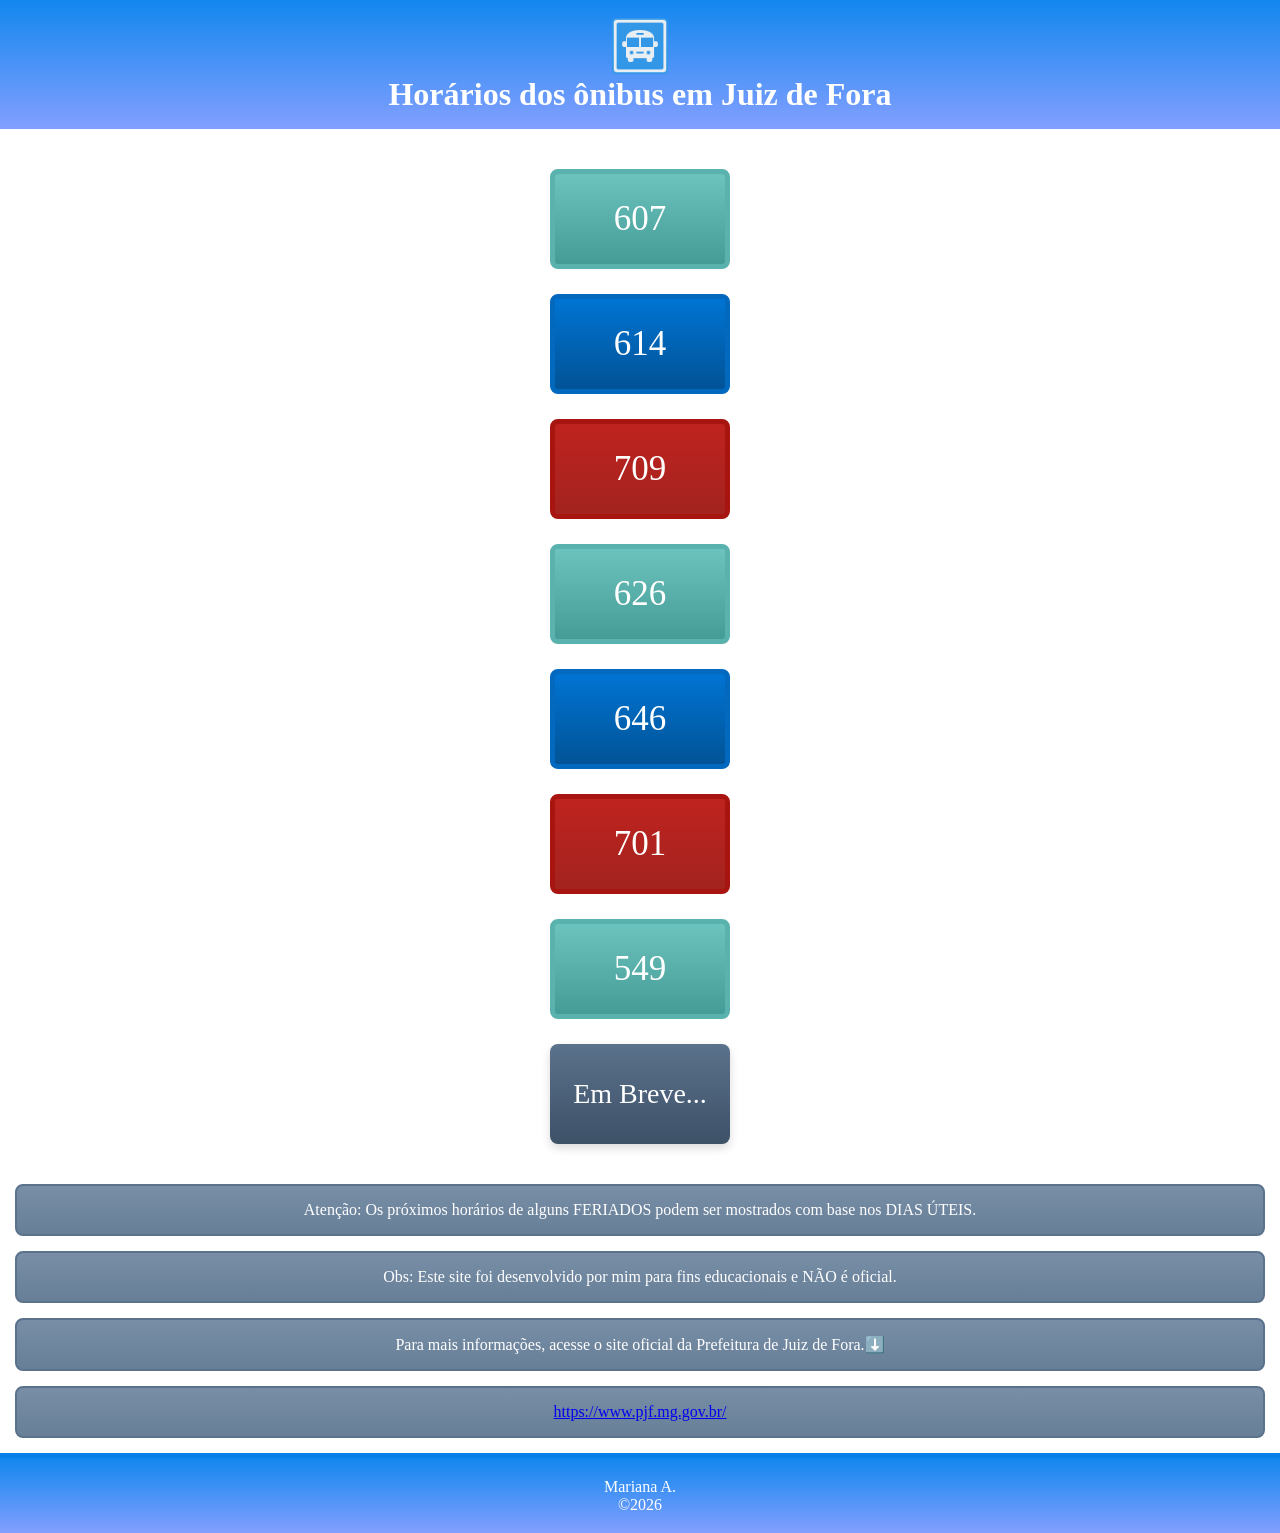
==== index.html @ ee6ae85e "feat: melhoria do visual do quadro de avisos e novo aviso de desenvolvimento educacional" ====
<!DOCTYPE html>
<html lang="pt-br">
<head>
    <meta charset="UTF-8">
    <meta name="viewport" content="width=device-width, initial-scale=1.0">
    <meta name="description" content="Confira os horários dos ônibus mais importantes pra você!">
    <link rel="stylesheet" href="CSS/style.css">
    <title>Horário dos Ônibus</title>
</head>
<body>
    <header>
        <img src="img/bus.png">
        <h1 class="fonte">Horários dos ônibus em Juiz de Fora</h1>
    </header>

    <nav>
        <a class="verde fonte" href="HTML/607.html">607</a>
        <a class="azul fonte" href="HTML/614.html">614</a>
        <a class="vermelho fonte" href="HTML/709.html">709</a>
        <a class="verde fonte" href="HTML/626.html">626</a>
        <a class="azul fonte" href="HTML/646.html">646</a>
        <a class="vermelho fonte" href="HTML/701.html">701</a>
        <a class="verde fonte" href="HTML/549.html">549</a>
        <p class="ciano fonte" style="font-size: 28px; padding: 25px 10px; border:none; cursor: not-allowed;">Em Breve...</p>
    </nav>
    <div class="fonte">
        <p class="avisos">Atenção: Os próximos horários de alguns FERIADOS podem ser mostrados com base nos DIAS ÚTEIS.</p>
        <p class="avisos">Obs: Este site foi desenvolvido por mim para fins educacionais e NÃO é oficial.</p>
        <p class="avisos">Para mais informações, acesse o site oficial da Prefeitura de Juiz de Fora.⬇️ </p>
        <a class="avisos" href="https://www.pjf.mg.gov.br/onibus/itinerario/" target="_blank">https://www.pjf.mg.gov.br/</a>
        
    </div>

    <footer>
        <p class="fonte">Mariana A.</p>
        <p class="fonte">©2026</p>
    </footer>
    
</body>
</html>
---- CSS/style.css ----
@import url('https://fonts.googleapis.com/css2?family=Lobster&family=Montenegrin+Gothic+One&family=Roboto:ital,wght@0,100..900;1,100..900&display=swap');

*{
    box-sizing: border-box;
    margin: 0;
}
header{
    display: flex;
    flex-direction: column;
    background-image: linear-gradient(rgb(18, 135, 238), rgb(130, 159, 255));
    height: auto;
    justify-content: center;
    align-items: center;
    padding: 16px 12px;
}
header img{
    max-width: 60px;
}
nav{
    display: flex;
    flex-direction: column;
    height: auto;
    justify-content: center;
    align-items: center;
    margin-top: 40px;
}
nav a{
    display: flex;
    justify-content: center;
    align-items: center;
    width: 180px;
    height: 100px;
    text-decoration: none;
    padding: 12px 20px;
    margin-bottom: 25px;
    box-sizing: border-box;
    font-size: 35px;
    text-align: center;
    border-radius: 8px;
}
nav p{
    display: flex;
    justify-content: center;
    align-items: center;
    width: 180px;
    height: 100px;
    text-decoration: none;
    padding: 12px 20px;
    margin-bottom: 25px;
    box-sizing: border-box;
    font-size: 35px;
    text-align: center;
    border-radius: 8px;
}
.verde{
    background-image: linear-gradient(#6cc3be, #459b96);
    border: 5px solid #59b2ae;
}
nav a.verde:hover{
    font-size: 33px;
    background-image: linear-gradient(#459995, #216e6b);
    border: 5px solid #3e8c88;
}
.azul{
    background-image: linear-gradient(#0074d3, #015396);
    border: 5px solid #0269be;
}
nav a.azul:hover{
    font-size: 33px;
    background-image: linear-gradient(#005eab, #003560);
    border: 5px solid #005eaa;
}
.vermelho{
    background-image: linear-gradient(#bf231f, #a3231f);
    border: 5px solid #a81510;
}
nav a.vermelho:hover{
    font-size: 33px;
    background-image: linear-gradient(#a41a16, #7e1612);
    border: 5px solid #870e0a;
}
.ciano{
    background-image: linear-gradient(#5b728c, #3d5167);
    border-radius: 8px;
    border: 5px solid #334a5f;
    box-shadow: 0 4px 10px rgba(0, 0, 0, 0.15);
    padding: 8px 12px;
}
footer{
    display: flex;
    flex-direction: column;
    background-image: linear-gradient(rgb(18, 135, 238), rgb(130, 159, 255));
    height: 80px;
    width: 100%;
    border-top: 5px solid rgb(8, 128, 233);
    justify-content: center;
    align-items: center;
}
.fonte{
    color: white;
    font-family: "Montenegrin Gothic One", serif;
    text-align: center;
}
.proximo{
    display: flex;
    justify-content: center;
    width: 100%;
    padding: 0;
}

.card{
    flex: 3;
    padding: 10px;
    margin: 0;
    margin-top: 15px;
    text-align: center;
}

.card p{
    font-size: 35px;
    font-family: "Montenegrin Gothic One", serif;
    color: rgb(58, 58, 74);

}
.lista-horarios{
    padding: 15px;
}
.grade-horarios{
    display: grid;
    grid-template-columns: repeat(3, minmax(90px, 1fr));
    gap: 10px;
    margin-top: 10px;
    margin-bottom: 20px;
}

.horario-item-verde{
    background: #f4f9ff;
    border: 2px solid #59b2ae;
    border-radius: 8px;
    padding: 10px;
    text-align: center;
    font-size: 18px;
    font-weight: bold;
    color: #1f4f4c;
}
.horario-item-azul{
    background: #f4f9ff;
    border: 2px solid #0074d3;
    border-radius: 8px;
    padding: 10px;
    text-align: center;
    font-size: 18px;
    font-weight: bold;
    color: #1f344f;
}
.horario-item-vermelho{
    background: #f4f9ff;
    border: 2px solid #bf231f;
    border-radius: 8px;
    padding: 10px;
    text-align: center;
    font-size: 18px;
    font-weight: bold;
    color: #4f1f1f;
}
.final{
    display: flex;
    justify-content: center;
    align-items: center;
}
.final a{
    text-decoration: none;
    padding: 15px 30px;
    margin-bottom: 10px;
}
.final a:hover{
    background-image: linear-gradient(#3d5167, #1f2a3b);
    border: 5px solid #1f2a3b;
}
.avisos{
    display: flex;
    justify-content: center;
    align-items: center;
    padding: 15px;
    margin: 15px;
    background-image: linear-gradient(#788ea7, #687f98);
    border: 2px solid #5b728c;
    border-radius: 8px;
}
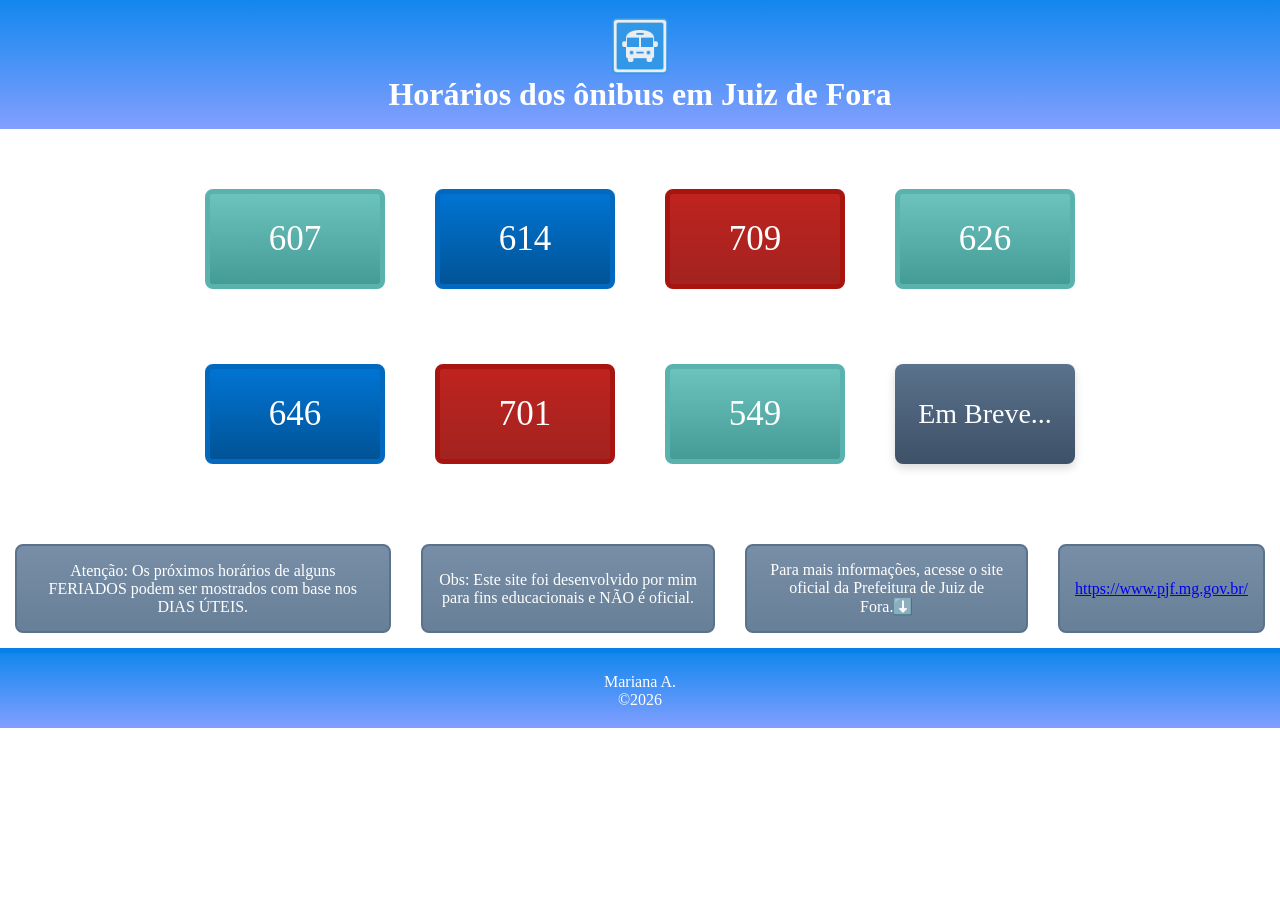
==== commit ee710dda: "feat: criada a responsividade para telas maiores" ====
--- a/index.html
+++ b/index.html
@@ -23,7 +23,7 @@
         <a class="verde fonte" href="HTML/549.html">549</a>
         <p class="ciano fonte" style="font-size: 28px; padding: 25px 10px; border:none; cursor: not-allowed;">Em Breve...</p>
     </nav>
-    <div class="fonte">
+    <div class="fonte avisospai">
         <p class="avisos">Atenção: Os próximos horários de alguns FERIADOS podem ser mostrados com base nos DIAS ÚTEIS.</p>
         <p class="avisos">Obs: Este site foi desenvolvido por mim para fins educacionais e NÃO é oficial.</p>
         <p class="avisos">Para mais informações, acesse o site oficial da Prefeitura de Juiz de Fora.⬇️ </p>
--- a/CSS/style.css
+++ b/CSS/style.css
@@ -187,3 +187,53 @@
     border: 2px solid #5b728c;
     border-radius: 8px;
 }
+
+@media only screen and (min-width: 950px) {
+    nav{
+        display: grid;
+        grid-template-columns: auto auto auto auto;
+        height: auto;
+        justify-content: center;
+        align-items: center;
+        gap: 50px;
+        margin-top: 60px;
+        margin-bottom: 40px;
+} 
+    .avisospai{
+        display: flex;
+        flex-direction: row;
+        justify-content: center;
+
+    }
+    .avisos{
+    padding: 15px;
+    margin: 15px;
+    background-image: linear-gradient(#788ea7, #687f98);
+    border: 2px solid #5b728c;
+    border-radius: 8px;
+    width: fit-content;
+}
+    .proximo{
+    display: flex;
+    justify-content: center;
+    width: 100%;
+    padding: 0;
+    padding-left: 70px;
+    padding-right: 70px;
+}
+    .lista-horarios{
+    padding: 95px;
+    padding-top: 15px;
+    padding-bottom: 15px;
+}
+    .grade-horarios{
+    display: grid;
+    grid-template-columns: repeat(7, minmax(50px, 7fr));
+    gap: 15px;
+    margin-top: 10px;
+    margin-bottom: 20px;
+}
+
+
+}
+
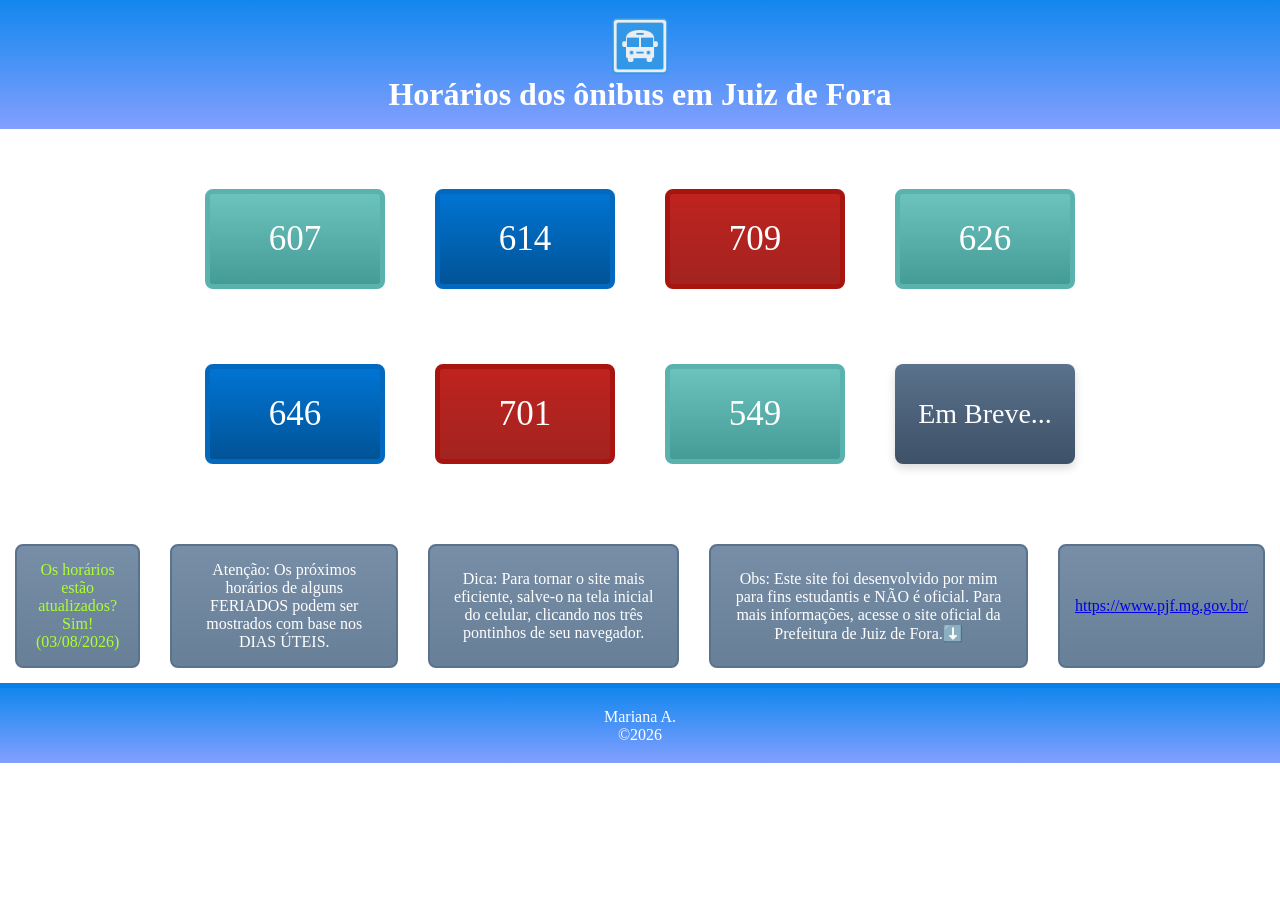
==== commit f28d389d: "feat: adiciona os novos horários do 607, acrescenta dica e informação de atualização" ====
--- a/index.html
+++ b/index.html
@@ -24,9 +24,10 @@
         <p class="ciano fonte" style="font-size: 28px; padding: 25px 10px; border:none; cursor: not-allowed;">Em Breve...</p>
     </nav>
     <div class="fonte avisospai">
+        <p class="avisos" style="color: greenyellow;">Os horários estão atualizados? Sim! (03/08/2026)</p>
         <p class="avisos">Atenção: Os próximos horários de alguns FERIADOS podem ser mostrados com base nos DIAS ÚTEIS.</p>
-        <p class="avisos">Obs: Este site foi desenvolvido por mim para fins educacionais e NÃO é oficial.</p>
-        <p class="avisos">Para mais informações, acesse o site oficial da Prefeitura de Juiz de Fora.⬇️ </p>
+        <p class="avisos">Dica: Para tornar o site mais eficiente, salve-o na tela inicial do celular, clicando nos três pontinhos de seu navegador.</p>
+        <p class="avisos">Obs: Este site foi desenvolvido por mim para fins estudantis e NÃO é oficial. Para mais informações, acesse o site oficial da Prefeitura de Juiz de Fora.⬇️</p>       
         <a class="avisos" href="https://www.pjf.mg.gov.br/onibus/itinerario/" target="_blank">https://www.pjf.mg.gov.br/</a>
         
     </div>
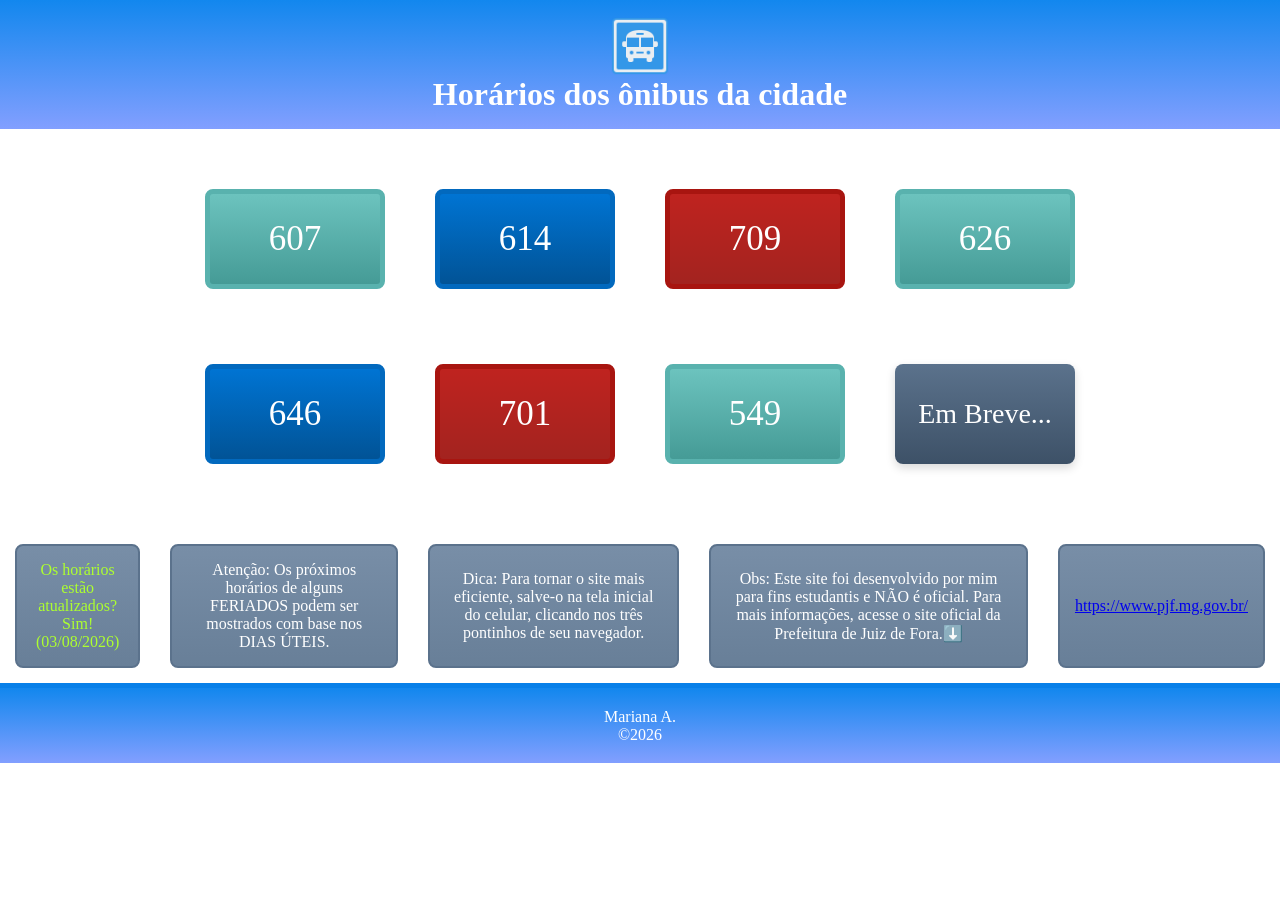
==== commit 647d9ae5: "docs: adiciona README" ====
--- a/index.html
+++ b/index.html
@@ -10,7 +10,7 @@
 <body>
     <header>
         <img src="img/bus.png">
-        <h1 class="fonte">Horários dos ônibus em Juiz de Fora</h1>
+        <h1 class="fonte">Horários dos ônibus da cidade</h1>
     </header>
 
     <nav>
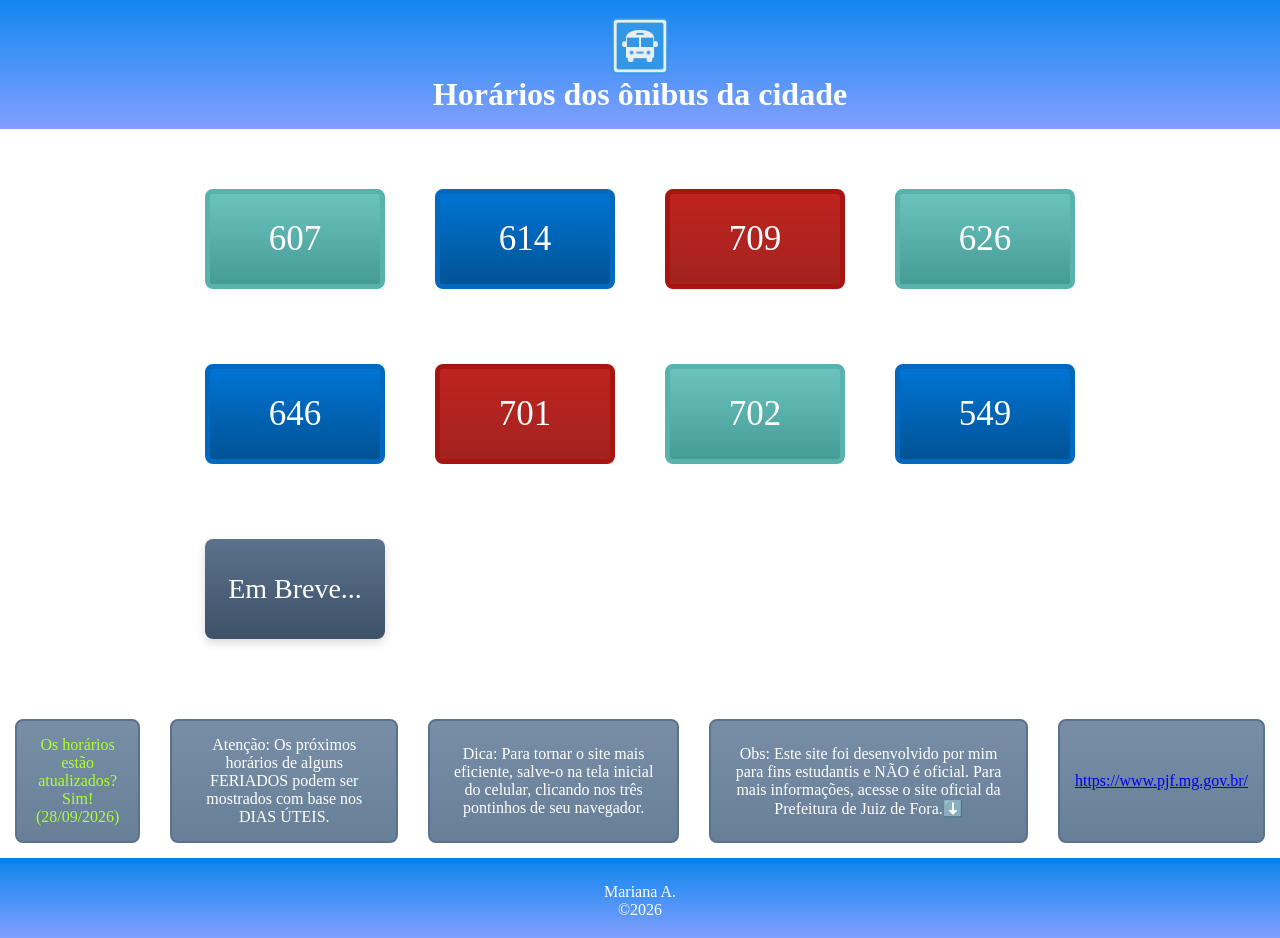
==== commit dc7579b5: "feat: acrescenta a linha 702" ====
--- a/index.html
+++ b/index.html
@@ -20,11 +20,12 @@
         <a class="verde fonte" href="HTML/626.html">626</a>
         <a class="azul fonte" href="HTML/646.html">646</a>
         <a class="vermelho fonte" href="HTML/701.html">701</a>
-        <a class="verde fonte" href="HTML/549.html">549</a>
+        <a class="verde fonte" href="HTML/702.html">702</a>
+        <a class="azul fonte" href="HTML/549.html">549</a>
         <p class="ciano fonte" style="font-size: 28px; padding: 25px 10px; border:none; cursor: not-allowed;">Em Breve...</p>
     </nav>
     <div class="fonte avisospai">
-        <p class="avisos" style="color: greenyellow;">Os horários estão atualizados? Sim! (03/08/2026)</p>
+        <p class="avisos" style="color: greenyellow;">Os horários estão atualizados? Sim! (28/09/2026)</p>
         <p class="avisos">Atenção: Os próximos horários de alguns FERIADOS podem ser mostrados com base nos DIAS ÚTEIS.</p>
         <p class="avisos">Dica: Para tornar o site mais eficiente, salve-o na tela inicial do celular, clicando nos três pontinhos de seu navegador.</p>
         <p class="avisos">Obs: Este site foi desenvolvido por mim para fins estudantis e NÃO é oficial. Para mais informações, acesse o site oficial da Prefeitura de Juiz de Fora.⬇️</p>       
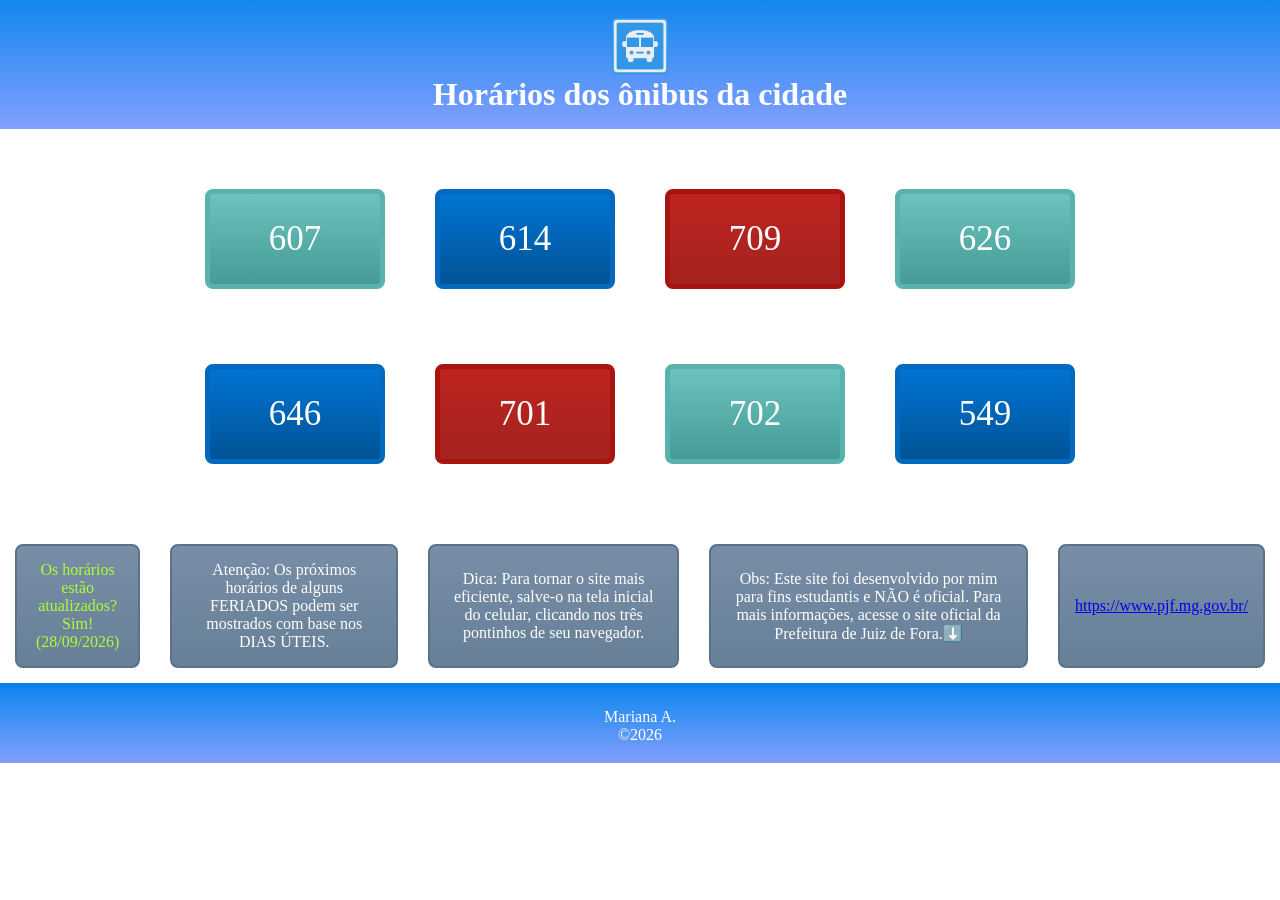
==== commit 198a3082: "feat: implementa PWA para o site" ====
--- a/index.html
+++ b/index.html
@@ -4,7 +4,11 @@
     <meta charset="UTF-8">
     <meta name="viewport" content="width=device-width, initial-scale=1.0">
     <meta name="description" content="Confira os horários dos ônibus mais importantes pra você!">
+    <meta name="mobile-web-app-capable" content="yes">
     <link rel="stylesheet" href="CSS/style.css">
+    <link rel="manifest" href="./manifest.webmanifest">
+    <meta name="theme-color" content="#2563eb">
+    <link rel="apple-touch-icon" href="./img/icone-app.png">
     <title>Horário dos Ônibus</title>
 </head>
 <body>
@@ -37,6 +41,7 @@
         <p class="fonte">Mariana A.</p>
         <p class="fonte">©2026</p>
     </footer>
-    
+
+    <script src="./JS/proximo.js" defer></script>
 </body>
 </html>
--- a/CSS/style.css
+++ b/CSS/style.css
@@ -233,7 +233,8 @@
     margin-top: 10px;
     margin-bottom: 20px;
 }
-
-
-}
-
+    nav p {
+        display: none;
+    }
+}
+
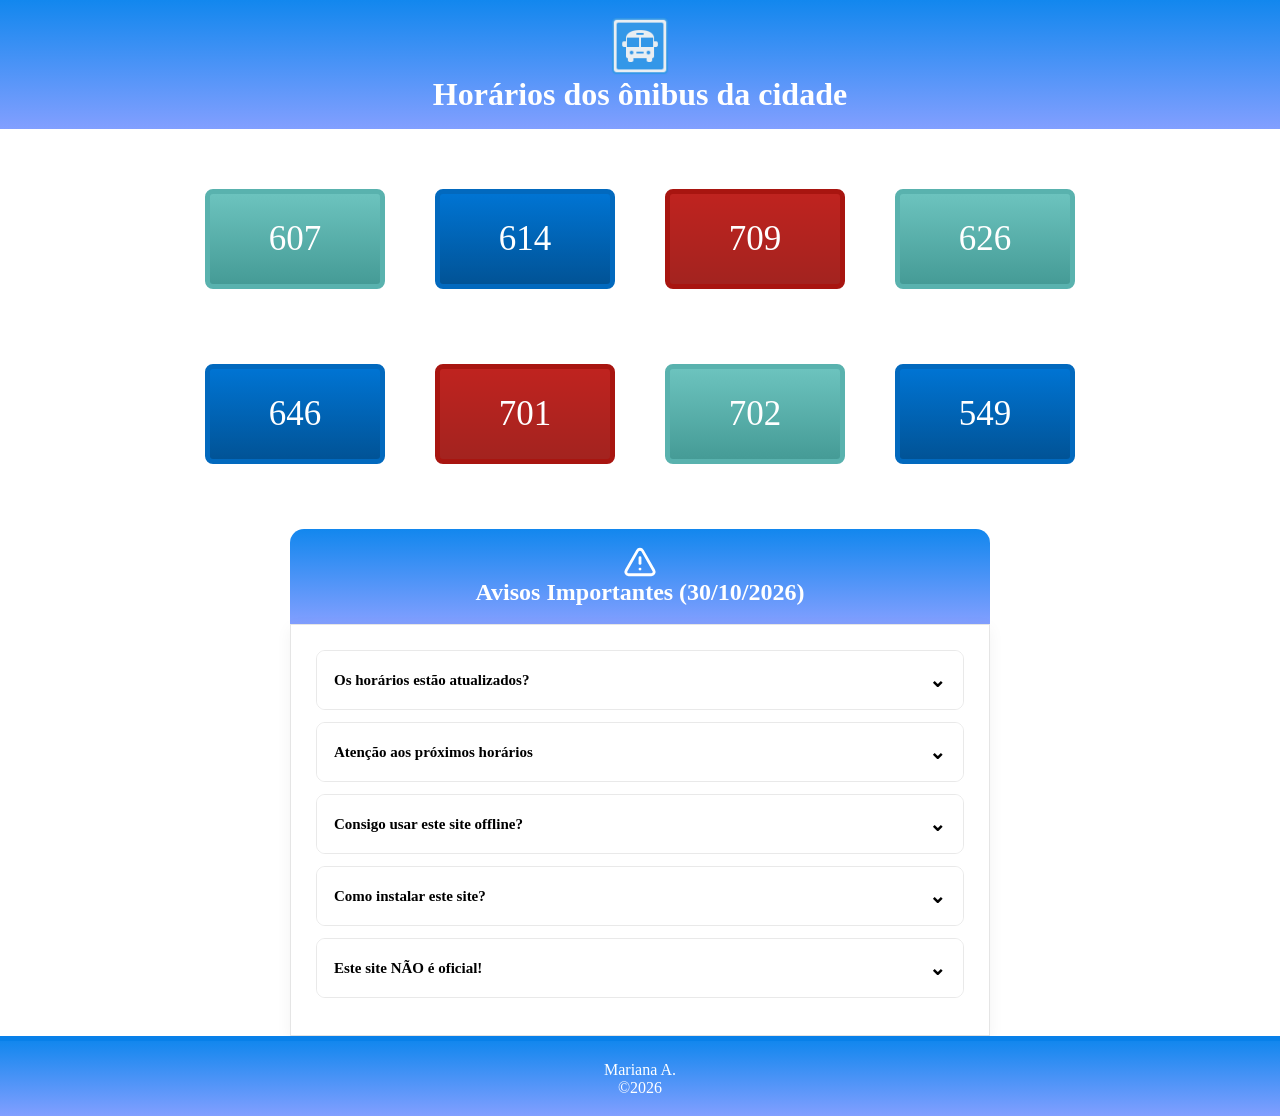
==== commit e85acebe: "feat: melhora layout de card de avisos da tela inicial" ====
--- a/index.html
+++ b/index.html
@@ -1,5 +1,6 @@
 <!DOCTYPE html>
 <html lang="pt-br">
+
 <head>
     <meta charset="UTF-8">
     <meta name="viewport" content="width=device-width, initial-scale=1.0">
@@ -11,6 +12,7 @@
     <link rel="apple-touch-icon" href="./img/icone-app.png">
     <title>Horário dos Ônibus</title>
 </head>
+
 <body>
     <header>
         <img src="img/bus.png">
@@ -26,16 +28,96 @@
         <a class="vermelho fonte" href="HTML/701.html">701</a>
         <a class="verde fonte" href="HTML/702.html">702</a>
         <a class="azul fonte" href="HTML/549.html">549</a>
-        <p class="ciano fonte" style="font-size: 28px; padding: 25px 10px; border:none; cursor: not-allowed;">Em Breve...</p>
+        <p class="ciano fonte" style="font-size: 28px; padding: 25px 10px; border:none; cursor: not-allowed;">Em
+            Breve...</p>
     </nav>
-    <div class="fonte avisospai">
-        <p class="avisos" style="color: greenyellow;">Os horários estão atualizados? Sim! (28/09/2026)</p>
-        <p class="avisos">Atenção: Os próximos horários de alguns FERIADOS podem ser mostrados com base nos DIAS ÚTEIS.</p>
-        <p class="avisos">Dica: Para tornar o site mais eficiente, salve-o na tela inicial do celular, clicando nos três pontinhos de seu navegador.</p>
-        <p class="avisos">Obs: Este site foi desenvolvido por mim para fins estudantis e NÃO é oficial. Para mais informações, acesse o site oficial da Prefeitura de Juiz de Fora.⬇️</p>       
-        <a class="avisos" href="https://www.pjf.mg.gov.br/onibus/itinerario/" target="_blank">https://www.pjf.mg.gov.br/</a>
-        
-    </div>
+
+    <header class="avisos-header">
+        <div class="avisos-icone"><svg xmlns="http://www.w3.org/2000/svg" width="34" height="34" viewBox="0 0 24 24" fill="none" stroke="currentColor" stroke-width="2" stroke-linecap="round" stroke-linejoin="round" class="lucide lucide-triangle-alert preview-icon"><path d="m21.73 18-8-14a2 2 0 0 0-3.48 0l-8 14A2 2 0 0 0 4 21h16a2 2 0 0 0 1.73-3"/><path d="M12 9v4"/><path d="M12 17h.01"/></svg></div>
+        <div>
+            <h2 class="fonte">Avisos Importantes (30/10/2026)</h2>
+        </div>
+    </header>
+
+    <section class="avisos-container">
+        <div class="avisos-lista">
+
+            <!-- Pergunta 1 -->
+            <div class="aviso-item">
+                <button class="aviso-pergunta" aria-expanded="false" aria-controls="resposta-1">
+                    <span class="fonte">Os horários estão atualizados?</span>
+                    <span class="aviso-seta" aria-hidden="true">⌄</span>
+                </button>
+
+                <div class="aviso-resposta" id="resposta-1" hidden>
+                    <p class="fonte">Sim! Os horários sempre estão atualizados conforme o site oficial da
+                        Prefeitura.</p>
+                </div>
+            </div>
+
+            <!-- Pergunta 2 -->
+            <div class="aviso-item">
+                <button class="aviso-pergunta" aria-expanded="false" aria-controls="resposta-2">
+                    <span class="fonte">Atenção aos próximos horários</span>
+                    <span class="aviso-seta" aria-hidden="true">⌄</span>
+                </button>
+
+                <div class="aviso-resposta" id="resposta-2" hidden>
+                    <p class="fonte">Os próximos horários de alguns FERIADOS podem ser mostrados com base nos DIAS
+                        ÚTEIS, por isso é sempre bom conferir a grade de horários caso seja feriado.</p>
+                </div>
+            </div>
+
+            <!-- Pergunta 3 -->
+            <div class="aviso-item">
+                <button class="aviso-pergunta" aria-expanded="false" aria-controls="resposta-3">
+                    <span class="fonte">Consigo usar este site offline?</span>
+                    <span class="aviso-seta" aria-hidden="true">⌄</span>
+                </button>
+
+                <div class="aviso-resposta" id="resposta-3" hidden>
+                    <p class="fonte">Sim! Você pode instalar este site na sua tela inicial e acessá-lo offline.
+                        Para isto, veja o passo
+                        a passo abaixo.</p>
+                </div>
+            </div>
+
+            <!-- Pergunta 4 -->
+            <div class="aviso-item">
+                <button class="aviso-pergunta" aria-expanded="false" aria-controls="resposta-3">
+                    <span class="fonte">Como instalar este site?</span>
+                    <span class="aviso-seta" aria-hidden="true">⌄</span>
+                </button>
+
+                <div class="aviso-resposta" id="resp4sta-3" hidden>
+                    <p class="fonte">Para instalar este site na tela inicial (como se fosse um aplicativo), siga
+                        os passos abaixo:<br>
+
+                        1-Clique nos três pontinhos no canto superior direito da tela (:);<br>
+                        2-Procure e clique na opção "Instalar e criar atalho" (ou opção similar);<br>
+                        3-Clique em "Instalar" e aguarde o download;<br>
+                        4-Após o download, o site aparecerá em sua tela inicial, e você poderá usá-lo offline.</p>
+                </div>
+            </div>
+
+            <!-- Pergunta 5 -->
+            <div class="aviso-item">
+                <button class="aviso-pergunta" aria-expanded="false" aria-controls="resposta-3">
+                    <span class="fonte">Este site NÃO é oficial!</span>
+                    <span class="aviso-seta" aria-hidden="true">⌄</span>
+                </button>
+
+                <div class="aviso-resposta" id="resposta-3" hidden>
+                    <p class="fonte">Este site foi desenvolvido por mim para fins estudantis e NÃO é oficial. Para
+                        mais
+                        informações, acesse o site oficial da Prefeitura de Juiz de Fora.⬇️</p>
+                    <a class="avisos fonte" href="https://www.pjf.mg.gov.br/onibus/itinerario/"
+                        target="_blank">https://www.pjf.mg.gov.br/</a>
+                </div>
+            </div>
+
+        </div>
+    </section>
 
     <footer>
         <p class="fonte">Mariana A.</p>
@@ -43,5 +125,8 @@
     </footer>
 
     <script src="./JS/proximo.js" defer></script>
+    <script src="./JS/avisos.js" defer></script>
+
 </body>
+
 </html>
--- a/CSS/style.css
+++ b/CSS/style.css
@@ -1,10 +1,11 @@
 @import url('https://fonts.googleapis.com/css2?family=Lobster&family=Montenegrin+Gothic+One&family=Roboto:ital,wght@0,100..900;1,100..900&display=swap');
 
-*{
+* {
     box-sizing: border-box;
     margin: 0;
 }
-header{
+
+header {
     display: flex;
     flex-direction: column;
     background-image: linear-gradient(rgb(18, 135, 238), rgb(130, 159, 255));
@@ -13,10 +14,12 @@
     align-items: center;
     padding: 16px 12px;
 }
-header img{
+
+header img {
     max-width: 60px;
 }
-nav{
+
+nav {
     display: flex;
     flex-direction: column;
     height: auto;
@@ -24,7 +27,8 @@
     align-items: center;
     margin-top: 40px;
 }
-nav a{
+
+nav a {
     display: flex;
     justify-content: center;
     align-items: center;
@@ -38,7 +42,8 @@
     text-align: center;
     border-radius: 8px;
 }
-nav p{
+
+nav p {
     display: flex;
     justify-content: center;
     align-items: center;
@@ -52,41 +57,49 @@
     text-align: center;
     border-radius: 8px;
 }
-.verde{
+
+.verde {
     background-image: linear-gradient(#6cc3be, #459b96);
     border: 5px solid #59b2ae;
 }
-nav a.verde:hover{
+
+nav a.verde:hover {
     font-size: 33px;
     background-image: linear-gradient(#459995, #216e6b);
     border: 5px solid #3e8c88;
 }
-.azul{
+
+.azul {
     background-image: linear-gradient(#0074d3, #015396);
     border: 5px solid #0269be;
 }
-nav a.azul:hover{
+
+nav a.azul:hover {
     font-size: 33px;
     background-image: linear-gradient(#005eab, #003560);
     border: 5px solid #005eaa;
 }
-.vermelho{
+
+.vermelho {
     background-image: linear-gradient(#bf231f, #a3231f);
     border: 5px solid #a81510;
 }
-nav a.vermelho:hover{
+
+nav a.vermelho:hover {
     font-size: 33px;
     background-image: linear-gradient(#a41a16, #7e1612);
     border: 5px solid #870e0a;
 }
-.ciano{
+
+.ciano {
     background-image: linear-gradient(#5b728c, #3d5167);
     border-radius: 8px;
     border: 5px solid #334a5f;
     box-shadow: 0 4px 10px rgba(0, 0, 0, 0.15);
     padding: 8px 12px;
 }
-footer{
+
+footer {
     display: flex;
     flex-direction: column;
     background-image: linear-gradient(rgb(18, 135, 238), rgb(130, 159, 255));
@@ -96,19 +109,21 @@
     justify-content: center;
     align-items: center;
 }
-.fonte{
+
+.fonte {
     color: white;
     font-family: "Montenegrin Gothic One", serif;
     text-align: center;
 }
-.proximo{
+
+.proximo {
     display: flex;
     justify-content: center;
     width: 100%;
     padding: 0;
 }
 
-.card{
+.card {
     flex: 3;
     padding: 10px;
     margin: 0;
@@ -116,16 +131,18 @@
     text-align: center;
 }
 
-.card p{
+.card p {
     font-size: 35px;
     font-family: "Montenegrin Gothic One", serif;
     color: rgb(58, 58, 74);
 
 }
-.lista-horarios{
+
+.lista-horarios {
     padding: 15px;
 }
-.grade-horarios{
+
+.grade-horarios {
     display: grid;
     grid-template-columns: repeat(3, minmax(90px, 1fr));
     gap: 10px;
@@ -133,7 +150,7 @@
     margin-bottom: 20px;
 }
 
-.horario-item-verde{
+.horario-item-verde {
     background: #f4f9ff;
     border: 2px solid #59b2ae;
     border-radius: 8px;
@@ -143,7 +160,8 @@
     font-weight: bold;
     color: #1f4f4c;
 }
-.horario-item-azul{
+
+.horario-item-azul {
     background: #f4f9ff;
     border: 2px solid #0074d3;
     border-radius: 8px;
@@ -153,7 +171,8 @@
     font-weight: bold;
     color: #1f344f;
 }
-.horario-item-vermelho{
+
+.horario-item-vermelho {
     background: #f4f9ff;
     border: 2px solid #bf231f;
     border-radius: 8px;
@@ -163,33 +182,153 @@
     font-weight: bold;
     color: #4f1f1f;
 }
-.final{
-    display: flex;
-    justify-content: center;
-    align-items: center;
-}
-.final a{
+
+.final {
+    display: flex;
+    justify-content: center;
+    align-items: center;
+}
+
+.final a {
     text-decoration: none;
     padding: 15px 30px;
     margin-bottom: 10px;
 }
-.final a:hover{
+
+.final a:hover {
     background-image: linear-gradient(#3d5167, #1f2a3b);
     border: 5px solid #1f2a3b;
 }
-.avisos{
-    display: flex;
-    justify-content: center;
-    align-items: center;
-    padding: 15px;
+
+.avisos {
+    display: flex;
+    justify-content: center;
+    align-items: center;
+    padding: 20px;
     margin: 15px;
-    background-image: linear-gradient(#788ea7, #687f98);
-    border: 2px solid #5b728c;
-    border-radius: 8px;
+    background-image: linear-gradient(rgb(18, 135, 238), rgb(130, 159, 255));
+    border-radius: 8px;
+}
+
+/* Container principal */
+.avisos-container {
+    width: 100%;
+    max-width: 700px;
+    margin: 0 auto;
+    padding: 25px;
+    background-color: #ffffff;
+    border: 1px solid #e5e5e5;
+    box-shadow: 0 4px 15px rgba(0, 0, 0, 0.05);
+}
+
+/* Cabeçalho */
+.avisos-header {
+    width: 100%;
+    max-width: 700px;
+    margin: 0 auto;
+    align-items: center;
+    border-top-right-radius: 14px;
+    border-top-left-radius: 14px;
+    padding-bottom: 18px;
+}
+
+.avisos-icone {
+    display: flex;
+    align-items: center;
+    justify-content: center;
+    color: white;
+}
+
+/* Lista de perguntas */
+.aviso-item {
+    border: 1px solid #e9e9e9;
+    border-radius: 9px;
+    margin-bottom: 12px;
+    overflow: hidden;
+    transition: border-color 0.2s ease;
+}
+
+.aviso-item:hover {
+    border-color: #cfcfcf;
+}
+
+/* Pergunta clicável */
+.aviso-pergunta {
+    width: 100%;
+    display: flex;
+    align-items: center;
+    justify-content: space-between;
+    gap: 15px;
+    padding: 17px;
+    background-color: #fff;
+    border: none;
+    text-align: center;
+    font-size: 15px;
+    font-weight: 600;
+    cursor: pointer;
+}
+
+.aviso-pergunta span {
+    color: black;
+}
+
+.aviso-pergunta:hover {
+    background-color: #fafafa;
+}
+
+/* Ícone de expandir */
+.aviso-seta {
+    font-size: 20px;
+    color: #777;
+    transition: transform 0.25s ease;
+    flex-shrink: 0;
+}
+
+.aviso-item.ativo .aviso-seta {
+    transform: rotate(180deg);
+}
+
+/* Resposta */
+.aviso-resposta {
+    display: none;
+    padding: 0 17px 17px;
+    font-size: 14px;
+    line-height: 1.7;
+    color: black;
+    background-color: #fff;
+}
+
+.aviso-resposta p {
+    color: black;
+    text-align: start;
+}
+
+.aviso-item.ativo .aviso-resposta {
+    display: block;
+}
+
+/* Ajustes para celulares */
+@media (max-width: 480px) {
+    .avisos-container {
+        padding: 18px;
+    }
+
+    .avisos-header h2 {
+        font-size: 19px;
+    }
+
+    .aviso-pergunta {
+        padding: 14px;
+        font-size: 14px;
+    }
+
+    .aviso-resposta {
+        padding: 0 14px 14px;
+    }
 }
 
 @media only screen and (min-width: 950px) {
-    nav{
+    nav {
         display: grid;
         grid-template-columns: auto auto auto auto;
         height: auto;
@@ -198,43 +337,48 @@
         gap: 50px;
         margin-top: 60px;
         margin-bottom: 40px;
-} 
-    .avisospai{
+    }
+
+    .avisospai {
         display: flex;
         flex-direction: row;
         justify-content: center;
 
     }
-    .avisos{
-    padding: 15px;
-    margin: 15px;
-    background-image: linear-gradient(#788ea7, #687f98);
-    border: 2px solid #5b728c;
-    border-radius: 8px;
-    width: fit-content;
-}
-    .proximo{
-    display: flex;
-    justify-content: center;
-    width: 100%;
-    padding: 0;
-    padding-left: 70px;
-    padding-right: 70px;
-}
-    .lista-horarios{
-    padding: 95px;
-    padding-top: 15px;
-    padding-bottom: 15px;
-}
-    .grade-horarios{
-    display: grid;
-    grid-template-columns: repeat(7, minmax(50px, 7fr));
-    gap: 15px;
-    margin-top: 10px;
-    margin-bottom: 20px;
-}
+
+    .avisos {
+        padding: 15px;
+        margin: 15px;
+        background-image: linear-gradient(#788ea7, #687f98);
+        border: 2px solid #5b728c;
+        border-radius: 8px;
+        width: fit-content;
+    }
+
+    .proximo {
+        display: flex;
+        justify-content: center;
+        width: 100%;
+        padding: 0;
+        padding-left: 70px;
+        padding-right: 70px;
+    }
+
+    .lista-horarios {
+        padding: 95px;
+        padding-top: 15px;
+        padding-bottom: 15px;
+    }
+
+    .grade-horarios {
+        display: grid;
+        grid-template-columns: repeat(7, minmax(50px, 7fr));
+        gap: 15px;
+        margin-top: 10px;
+        margin-bottom: 20px;
+    }
+
     nav p {
         display: none;
     }
-}
-
+}
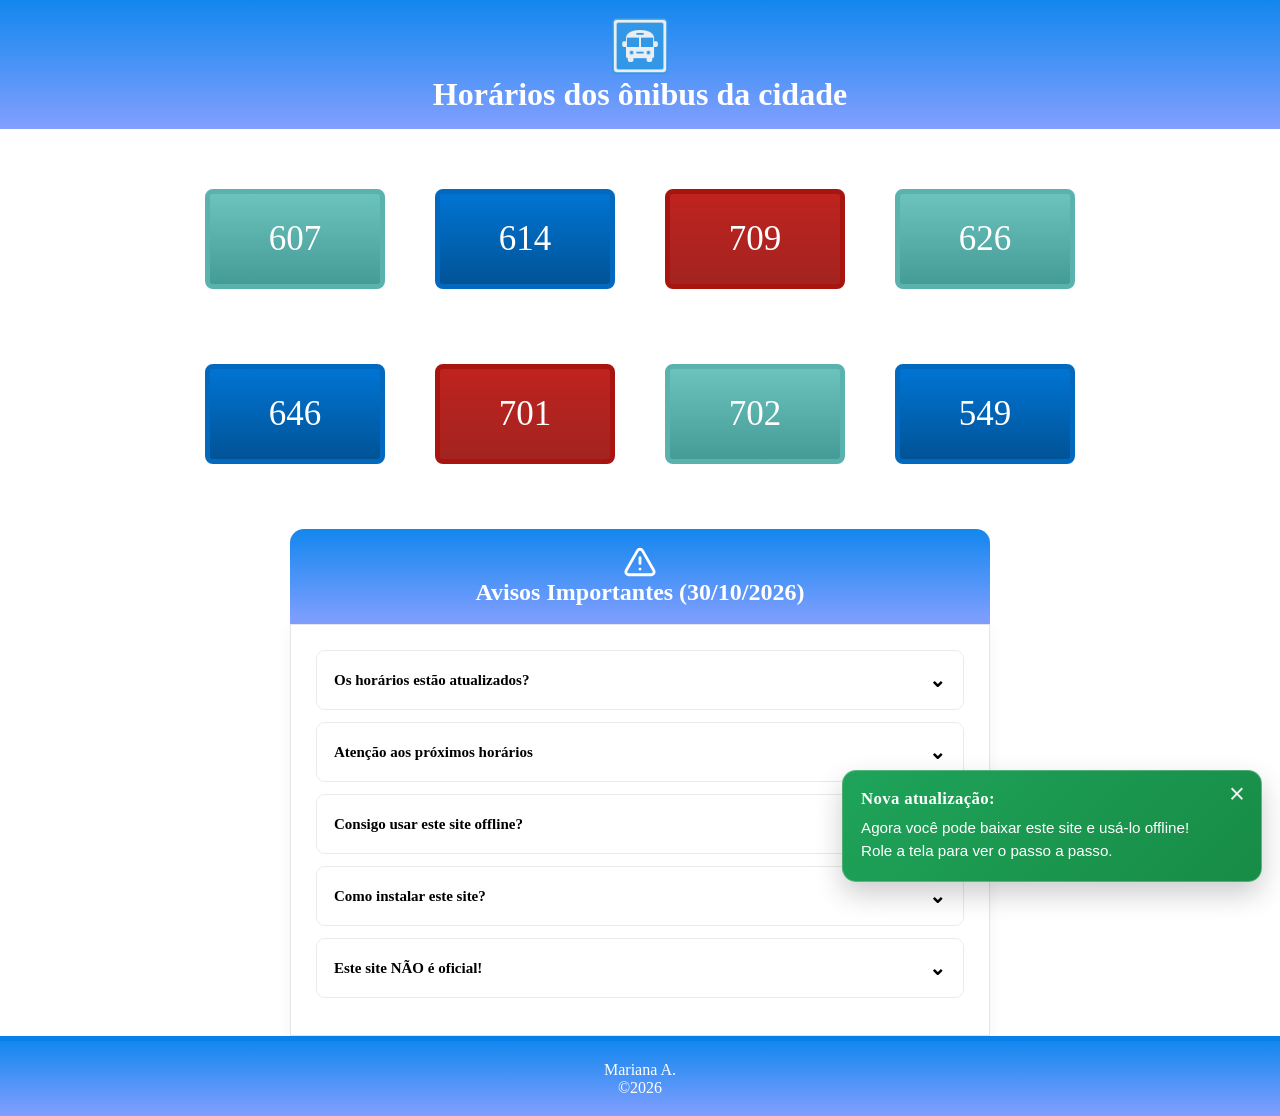
==== commit f0a7510d: "feat: cria toast na tela inicial para avisar sobre a nova atualização" ====
--- a/index.html
+++ b/index.html
@@ -119,6 +119,12 @@
         </div>
     </section>
 
+    <div id="toast-atualizacao" class="toast-atualizacao" role="status" aria-live="polite">
+        <button class="toast-fechar" aria-label="Fechar aviso">×</button>
+        <strong>Nova atualização:</strong>
+        <p>Agora você pode baixar este site e usá-lo offline! Role a tela para ver o passo a passo.</p>
+    </div>
+
     <footer>
         <p class="fonte">Mariana A.</p>
         <p class="fonte">©2026</p>
--- a/CSS/style.css
+++ b/CSS/style.css
@@ -221,6 +221,68 @@
     box-shadow: 0 4px 15px rgba(0, 0, 0, 0.05);
 }
 
+.toast-atualizacao {
+    position: fixed;
+    right: 18px;
+    bottom: 18px;
+    width: min(420px, calc(100vw - 24px));
+    background: linear-gradient(135deg, #1fa35a, #178c46);
+    color: #ffffff;
+    border-radius: 14px;
+    padding: 18px 44px 18px 18px;
+    box-shadow: 0 12px 28px rgba(0, 0, 0, 0.2);
+    border: 1px solid rgba(255, 255, 255, 0.25);
+    z-index: 9999;
+    opacity: 0;
+    transform: translateY(20px);
+    pointer-events: none;
+    transition: opacity 0.35s ease, transform 0.35s ease;
+}
+
+.toast-atualizacao.visible {
+    opacity: 1;
+    transform: translateY(0);
+    pointer-events: auto;
+}
+
+.toast-atualizacao strong {
+    display: block;
+    margin-bottom: 8px;
+    font-size: 1.05rem;
+    font-family: "Montenegrin Gothic One", serif;
+    letter-spacing: 0.02em;
+}
+
+.toast-atualizacao p,
+.toast-atualizacao li {
+    font-family: "Roboto", sans-serif;
+    font-size: 0.95rem;
+    line-height: 1.5;
+    color: #ffffff;
+}
+
+.toast-atualizacao ol {
+    margin: 10px 0 0 18px;
+    padding: 0;
+}
+
+.toast-fechar {
+    position: absolute;
+    top: 8px;
+    right: 10px;
+    border: none;
+    background: transparent;
+    color: #ffffff;
+    font-size: 1.7rem;
+    line-height: 1;
+    cursor: pointer;
+    opacity: 0.9;
+}
+
+.toast-fechar:hover {
+    opacity: 1;
+}
+
 /* Cabeçalho */
 .avisos-header {
     width: 100%;
@@ -311,6 +373,14 @@
 @media (max-width: 480px) {
     .avisos-container {
         padding: 18px;
+    }
+
+    .toast-atualizacao {
+        right: 10px;
+        left: 10px;
+        width: auto;
+        bottom: 10px;
+        padding-right: 38px;
     }
 
     .avisos-header h2 {
